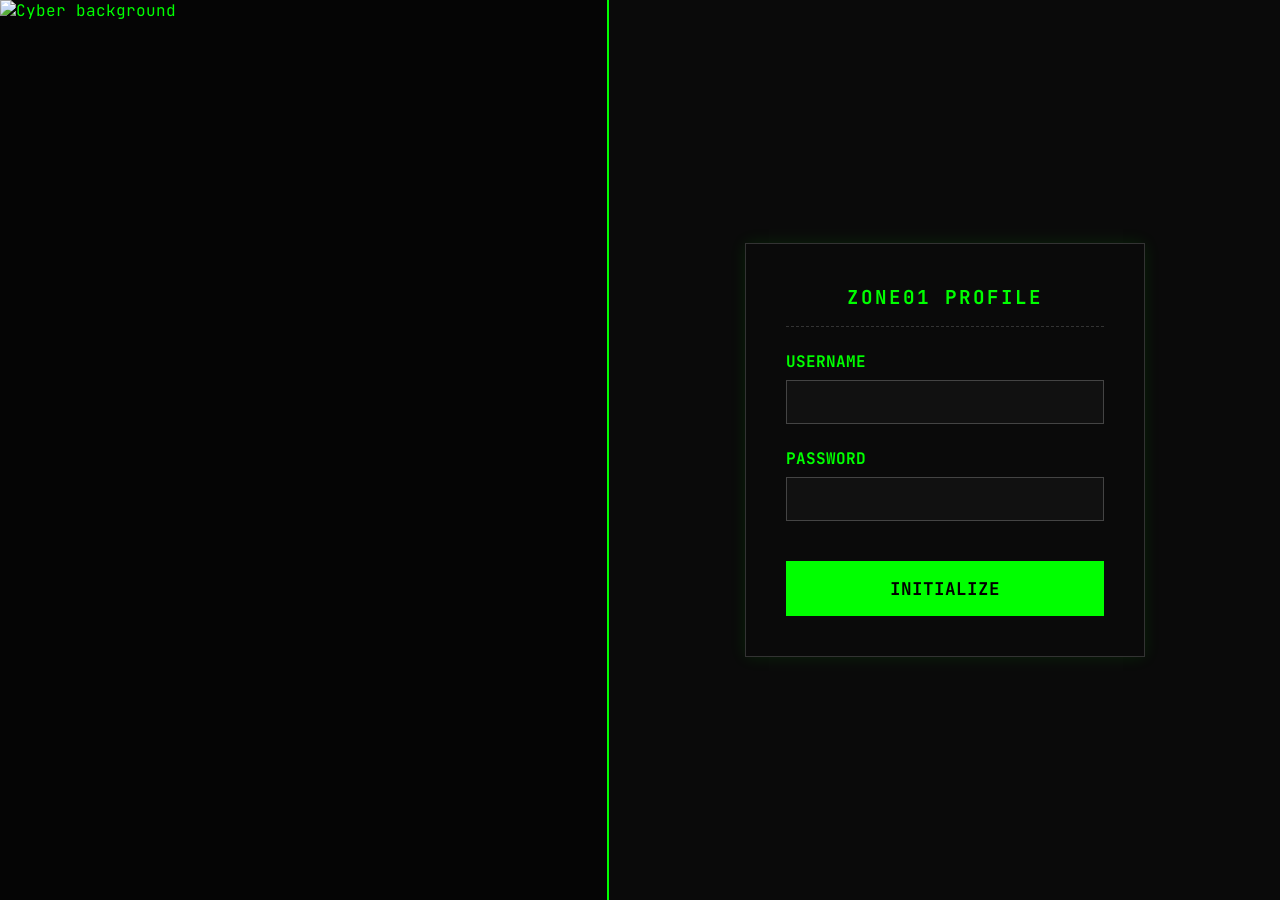
==== index.html @ b2d2d78f "finished the login page" ====
<!doctype html>
<html lang="en">
  <head>
    <meta charset="UTF-8" />
    <meta name="viewport" content="width=device-width, initial-scale=1.0" />
    <title>Z01 - Login</title>
    <link rel="stylesheet" href="./assets/css/styles.css" />
  </head>
  <body class="login-page">
    
    <div class="split left-side">
      <img src="https://i.pinimg.com/736x/4c/0c/29/4c0c2953b61924d3c32881ec42c79807.jpg" alt="Cyber background" class="responsive-image" />
    </div>

    <div class="split right-side">
      <div class="login-container">
        
        <h2>Zone01 Profile</h2>
        <form action="#" method="POST">
          <div class="input-group">
            <label for="username">USERNAME</label>
            <input
              type="text"
              id="username"
              name="username"
              required
              autocomplete="off"
            />
          </div>
          <div class="input-group">
            <label for="password">PASSWORD</label>
            <input type="password" id="password" name="password" required />
          </div>
          <button type="submit">Initialize</button>
        </form>
      </div>
    </div>

    <script src="./assets/js/auth.js"></script>
  </body>
</html>
---- assets/css/styles.css ----
@import url("https://fonts.googleapis.com/css2?family=DM+Sans:ital,opsz,wght@0,9..40,400;0,9..40,500;0,9..40,700;1,9..40,400&family=JetBrains+Mono:ital,wght@0,400;0,500;0,700;1,400&display=swap");

* {
  box-sizing: border-box;
  margin: 0;
  padding: 0;
}

body {
  font-family: "JetBrains Mono", "Courier New", Courier, monospace;
  background-color: #0a0a0a;
  color: #00ff00;
  min-height: 100vh;
}


.login-page {
  display: flex;
  height: 100vh;
  overflow: hidden;
}

.split {
  flex: 1;
  display: flex;
  align-items: center;
  justify-content: center;
}


.left-side {
  background-color: #050505;
  border-right: 2px solid #00ff00;
}

.responsive-image {
  width: 100%;
  height: 100%;
  object-fit: cover; 
  display: block;
}

.right-side {
  background-color: #0a0a0a;
  padding: 2rem;
}

.login-container {
  width: 100%;
  max-width: 400px;
  padding: 2.5rem;
  border: 1px solid #333;
  box-shadow: 0 0 15px rgba(0, 255, 0, 0.1);
  display: flex;
  flex-direction: column;
}

.login-container h1 {
  font-size: 1.8rem;
  text-align: center;
  margin-bottom: 0.2rem;
  color: #fff;
}

.login-container .subtitle {
  text-align: center;
  margin-bottom: 2rem;
  color: #777;
  font-size: 0.9rem;
}

.login-container h2 {
  margin-bottom: 1.5rem;
  font-size: 1.2rem;
  text-transform: uppercase;
  letter-spacing: 2px;
  text-align: center;
  border-bottom: 1px dashed #333;
  padding-bottom: 1rem;
}

.input-group {
  margin-bottom: 1.5rem;
}

.input-group label {
  display: block;
  margin-bottom: 0.5rem;
  font-weight: bold;
}

.input-group input {
  width: 100%;
  padding: 0.75rem;
  background-color: #111;
  border: 1px solid #444;
  color: #00ff00;
  font-family: inherit;
  outline: none;
  transition: border-color 0.3s, box-shadow 0.3s;
}

.input-group input:focus {
  border-color: #00ff00;
  box-shadow: 0 0 8px rgba(0, 255, 0, 0.3);
}

button {
  width: 100%;
  padding: 1rem;
  background-color: #00ff00;
  color: #000;
  border: none;
  font-family: inherit;
  font-size: 1.1rem;
  font-weight: bold;
  cursor: pointer;
  text-transform: uppercase;
  transition: background-color 0.3s;
  margin-top: 1rem;
}

button:hover {
  background-color: #00cc00;
}


@media (max-width: 768px) {
  .login-page {
    flex-direction: column;
    overflow-y: auto;
  }
  .left-side {
    border-right: none;
    border-bottom: 2px solid #00ff00;
    flex: none;
    height: 30vh; 
  }
  .right-side {
    flex: 1;
    align-items: flex-start; 
  }
}
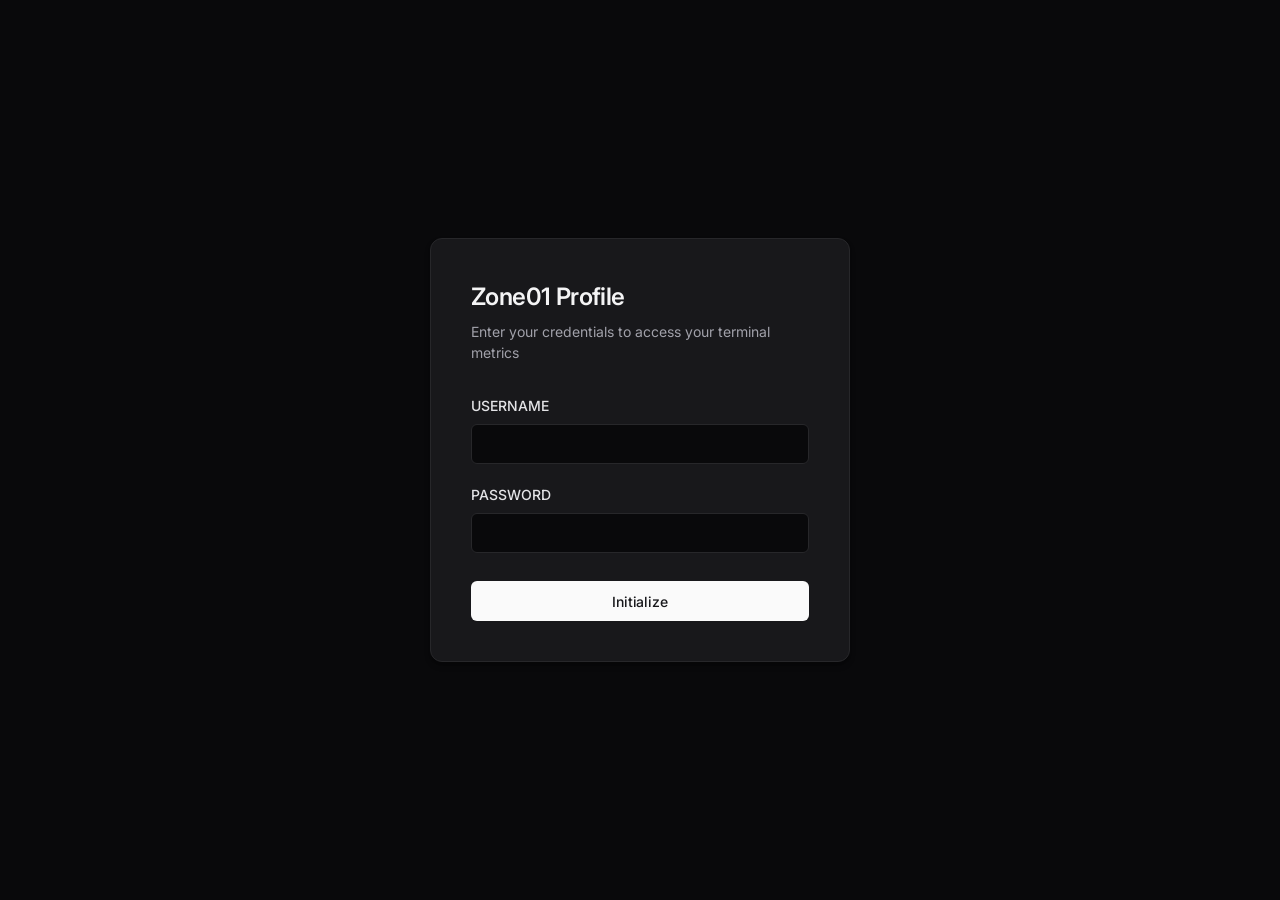
==== commit 38fd6e94: "chnage  the style  of the UI" ====
--- a/index.html
+++ b/index.html
@@ -7,16 +7,11 @@
     <link rel="stylesheet" href="./assets/css/styles.css" />
   </head>
   <body class="login-page">
-    
-    <div class="split left-side">
-      <img src="https://i.pinimg.com/736x/4c/0c/29/4c0c2953b61924d3c32881ec42c79807.jpg" alt="Cyber background" class="responsive-image" />
-    </div>
-
     <div class="split right-side">
       <div class="login-container">
         
         <h2>Zone01 Profile</h2>
-        <form action="#" method="POST">
+        <form id="login-form">
           <div class="input-group">
             <label for="username">USERNAME</label>
             <input
@@ -29,8 +24,9 @@
           </div>
           <div class="input-group">
             <label for="password">PASSWORD</label>
-            <input type="password" id="password" name="password" required />
+            <input type="password" id="password" name="password" autocomplete="current-password" required />
           </div>
+          <p id="login-error" class="error-message"></p>
           <button type="submit">Initialize</button>
         </form>
       </div>
--- a/assets/css/styles.css
+++ b/assets/css/styles.css
@@ -1,4 +1,19 @@
-@import url("https://fonts.googleapis.com/css2?family=DM+Sans:ital,opsz,wght@0,9..40,400;0,9..40,500;0,9..40,700;1,9..40,400&family=JetBrains+Mono:ital,wght@0,400;0,500;0,700;1,400&display=swap");
+@import url("https://fonts.googleapis.com/css2?family=Inter:wght@300;400;500;600;700&family=JetBrains+Mono:wght@400;500;600;700&display=swap");
+
+:root {
+  --background: #09090b;
+  --foreground: #f4f4f5;
+  --card: #18181b;
+  --card-subtle: #121215;
+  --border: #27272a;
+  --input: #27272a;
+  --ring: #71717a;
+  --primary: #fafafa;
+  --primary-foreground: #18181b;
+  --muted-foreground: #a1a1aa;
+  --radius: 0.75rem;
+  --radius-sm: 0.375rem;
+}
 
 * {
   box-sizing: border-box;
@@ -6,17 +21,44 @@
   padding: 0;
 }
 
+html {
+  color-scheme: dark;
+  background-color: var(--background);
+}
+
 body {
-  font-family: "JetBrains Mono", "Courier New", Courier, monospace;
-  background-color: #0a0a0a;
-  color: #00ff00;
+  font-family: 'Inter', -apple-system, BlinkMacSystemFont, "Segoe UI", Roboto, sans-serif;
+  background-color: var(--background);
+  color: var(--foreground);
   min-height: 100vh;
-}
-
+  -webkit-font-smoothing: antialiased;
+  -moz-osx-font-smoothing: grayscale;
+  line-height: 1.5;
+}
+
+::-webkit-scrollbar {
+  width: 6px;
+  height: 6px;
+}
+
+::-webkit-scrollbar-track {
+  background: transparent;
+}
+
+::-webkit-scrollbar-thumb {
+  background: #27272a;
+  border-radius: 9999px;
+}
+
+::-webkit-scrollbar-thumb:hover {
+  background: #3f3f46;
+}
 
 .login-page {
   display: flex;
+  min-height: 100vh;
   height: 100vh;
+  background-color: var(--background);
   overflow: hidden;
 }
 
@@ -25,119 +67,653 @@
   display: flex;
   align-items: center;
   justify-content: center;
-}
-
+  position: relative;
+  min-width: 0;
+}
 
 .left-side {
-  background-color: #050505;
-  border-right: 2px solid #00ff00;
+  background-color: #030304;
+  border-right: 1px solid var(--border);
+  position: relative;
+  overflow: hidden;
+  height: 100%;
+  min-height: 100%;
+}
+
+.left-side::after {
+  content: "";
+  position: absolute;
+  inset: 0;
+  background: linear-gradient(135deg, rgba(9, 9, 11, 0.7) 0%, rgba(9, 9, 11, 0.4) 50%, rgba(9, 9, 11, 0.85) 100%),
+              radial-gradient(circle at center, transparent 40%, rgba(9, 9, 11, 0.9) 100%);
+  pointer-events: none;
+  z-index: 1;
 }
 
 .responsive-image {
+  position: absolute;
+  top: 0;
+  left: 0;
   width: 100%;
   height: 100%;
-  object-fit: cover; 
+  object-fit: cover;
+  object-position: center;
   display: block;
+  filter: grayscale(25%) contrast(110%);
+  z-index: 0;
 }
 
 .right-side {
-  background-color: #0a0a0a;
-  padding: 2rem;
+  background-color: var(--background);
+  padding: 2.5rem 1.5rem;
+  display: flex;
+  align-items: center;
+  justify-content: center;
+  overflow-y: auto;
 }
 
 .login-container {
   width: 100%;
-  max-width: 400px;
+  max-width: 420px;
   padding: 2.5rem;
-  border: 1px solid #333;
-  box-shadow: 0 0 15px rgba(0, 255, 0, 0.1);
+  background-color: var(--card);
+  border: 1px solid var(--border);
+  border-radius: var(--radius);
+  box-shadow: 0 4px 6px -1px rgba(0, 0, 0, 0.3), 0 2px 4px -2px rgba(0, 0, 0, 0.2);
   display: flex;
   flex-direction: column;
 }
 
 .login-container h1 {
-  font-size: 1.8rem;
-  text-align: center;
-  margin-bottom: 0.2rem;
-  color: #fff;
+  font-size: 1.5rem;
+  font-weight: 600;
+  text-align: left;
+  margin-bottom: 0.375rem;
+  color: var(--foreground);
+  letter-spacing: -0.025em;
 }
 
 .login-container .subtitle {
-  text-align: center;
-  margin-bottom: 2rem;
-  color: #777;
-  font-size: 0.9rem;
+  text-align: left;
+  margin-bottom: 1.75rem;
+  color: var(--muted-foreground);
+  font-size: 0.875rem;
 }
 
 .login-container h2 {
+  margin-bottom: 0.5rem;
+  font-size: 1.5rem;
+  font-weight: 600;
+  text-transform: none;
+  letter-spacing: -0.025em;
+  text-align: left;
+  border-bottom: none;
+  padding-bottom: 0;
+  color: var(--foreground);
+}
+
+.login-container h2::after {
+  content: "Enter your credentials to access your terminal metrics";
+  display: block;
+  font-size: 0.875rem;
+  font-weight: 400;
+  color: var(--muted-foreground);
+  margin-top: 0.375rem;
   margin-bottom: 1.5rem;
-  font-size: 1.2rem;
-  text-transform: uppercase;
-  letter-spacing: 2px;
-  text-align: center;
-  border-bottom: 1px dashed #333;
-  padding-bottom: 1rem;
+  letter-spacing: normal;
+  text-transform: none;
 }
 
 .input-group {
-  margin-bottom: 1.5rem;
+  margin-bottom: 1.25rem;
 }
 
 .input-group label {
   display: block;
   margin-bottom: 0.5rem;
-  font-weight: bold;
+  font-size: 0.875rem;
+  font-weight: 500;
+  color: #e4e4e7;
+  text-transform: none;
+  letter-spacing: normal;
 }
 
 .input-group input {
   width: 100%;
-  padding: 0.75rem;
-  background-color: #111;
-  border: 1px solid #444;
-  color: #00ff00;
+  height: 2.5rem;
+  padding: 0.5rem 0.875rem;
+  background-color: var(--background);
+  border: 1px solid var(--border);
+  border-radius: var(--radius-sm);
+  color: var(--foreground);
   font-family: inherit;
+  font-size: 0.875rem;
   outline: none;
-  transition: border-color 0.3s, box-shadow 0.3s;
+  transition: border-color 0.15s ease, box-shadow 0.15s ease;
+}
+
+.input-group input::placeholder {
+  color: #71717a;
 }
 
 .input-group input:focus {
-  border-color: #00ff00;
-  box-shadow: 0 0 8px rgba(0, 255, 0, 0.3);
-}
-
-button {
-  width: 100%;
-  padding: 1rem;
-  background-color: #00ff00;
-  color: #000;
+  border-color: var(--ring);
+  box-shadow: 0 0 0 1px var(--ring);
+}
+
+.error-message {
+  color: #f87171;
+  background-color: rgba(239, 68, 68, 0.1);
+  border: 1px solid rgba(239, 68, 68, 0.25);
+  border-radius: var(--radius-sm);
+  font-size: 0.875rem;
+  font-weight: 500;
+  padding: 0.75rem 1rem;
+  margin-bottom: 1.25rem;
+  text-align: left;
+  display: none;
+  line-height: 1.4;
+}
+
+button[type="submit"],
+.login-container button {
+  width: 100%;
+  height: 2.5rem;
+  padding: 0 1rem;
+  background-color: var(--primary);
+  color: var(--primary-foreground);
   border: none;
+  border-radius: var(--radius-sm);
   font-family: inherit;
-  font-size: 1.1rem;
-  font-weight: bold;
+  font-size: 0.875rem;
+  font-weight: 500;
   cursor: pointer;
-  text-transform: uppercase;
-  transition: background-color 0.3s;
-  margin-top: 1rem;
-}
-
-button:hover {
-  background-color: #00cc00;
-}
-
+  text-transform: none;
+  letter-spacing: -0.01em;
+  transition: background-color 0.15s ease, transform 0.05s ease;
+  margin-top: 0.5rem;
+  box-shadow: 0 1px 2px 0 rgba(0, 0, 0, 0.05);
+  display: inline-flex;
+  align-items: center;
+  justify-content: center;
+}
+
+button[type="submit"]:hover,
+.login-container button:hover {
+  background-color: #e4e4e7;
+}
+
+button[type="submit"]:active,
+.login-container button:active {
+  transform: scale(0.99);
+}
+
+.profile-page {
+  background-color: var(--background);
+  color: var(--foreground);
+  font-family: 'Inter', -apple-system, BlinkMacSystemFont, "Segoe UI", Roboto, sans-serif;
+  display: flex;
+  justify-content: center;
+  align-items: flex-start;
+  min-height: 100vh;
+  margin: 0;
+  padding: 2.5rem 1.5rem;
+}
+
+.terminal-layout {
+  display: flex;
+  flex-direction: row;
+  gap: 1.75rem;
+  width: 100%;
+  max-width: 1240px;
+  background-color: transparent;
+  border: none;
+  box-shadow: none;
+}
+
+.terminal-sidebar {
+  width: 310px;
+  flex-shrink: 0;
+  background-color: var(--card);
+  border: 1px solid var(--border);
+  border-radius: var(--radius);
+  padding: 1.75rem 1.5rem;
+  display: flex;
+  flex-direction: column;
+  box-shadow: 0 1px 3px 0 rgba(0, 0, 0, 0.2);
+  height: fit-content;
+}
+
+.id-badge {
+  text-align: center;
+  margin-bottom: 1.75rem;
+  padding-bottom: 1.5rem;
+  border-bottom: 1px solid var(--border);
+}
+
+.avatar-placeholder {
+  width: 100px;
+  height: 100px;
+  margin: 0 auto 1.25rem;
+  border: 2px solid var(--border);
+  border-radius: 9999px;
+  display: flex;
+  align-items: center;
+  justify-content: center;
+  background: var(--card-subtle);
+  overflow: hidden;
+  box-shadow: 0 4px 6px -1px rgba(0, 0, 0, 0.3);
+}
+
+#avatar-profile {
+  width: 100%;
+  height: 100%;
+  object-fit: cover;
+  border-radius: 9999px;
+}
+
+.user-name {
+  font-size: 1.25rem;
+  font-weight: 600;
+  color: var(--foreground);
+  margin-bottom: 0.25rem;
+  text-transform: none;
+  letter-spacing: -0.02em;
+}
+
+.user-role {
+  font-size: 0.8125rem;
+  color: var(--muted-foreground);
+  margin-bottom: 0.25rem;
+}
+
+#user-login {
+  font-family: 'JetBrains Mono', monospace;
+  font-size: 0.8125rem;
+  color: #a1a1aa;
+}
+
+#user-email {
+  font-size: 0.75rem;
+  color: #71717a;
+  margin-bottom: 1rem;
+}
+
+.status-indicator {
+  display: inline-flex;
+  align-items: center;
+  justify-content: center;
+  gap: 7px;
+  font-size: 0.75rem;
+  font-weight: 500;
+  color: #34d399;
+  background-color: rgba(16, 185, 129, 0.1);
+  border: 1px solid rgba(16, 185, 129, 0.2);
+  border-radius: 9999px;
+  padding: 0.35rem 0.75rem;
+}
+
+.dot {
+  width: 7px;
+  height: 7px;
+  background-color: #10b981;
+  border-radius: 50%;
+  box-shadow: 0 0 8px rgba(16, 185, 129, 0.6);
+  animation: pulse-dot 2s cubic-bezier(0.4, 0, 0.6, 1) infinite;
+}
+
+@keyframes pulse-dot {
+  0%, 100% {
+    opacity: 1;
+    transform: scale(1);
+  }
+  50% {
+    opacity: 0.4;
+    transform: scale(0.9);
+  }
+}
+
+.sidebar-nav {
+  display: flex;
+  flex-direction: column;
+  gap: 0.625rem;
+  flex-grow: 1;
+}
+
+.nav-item {
+  display: flex;
+  justify-content: space-between;
+  align-items: center;
+  padding: 0.75rem 1rem;
+  background-color: var(--card-subtle);
+  border: 1px solid var(--border);
+  border-radius: var(--radius-sm);
+  transition: background-color 0.15s ease, border-color 0.15s ease;
+}
+
+.nav-item:hover {
+  background-color: #27272a;
+  border-color: #3f3f46;
+}
+
+.nav-label {
+  color: var(--muted-foreground);
+  font-size: 0.8125rem;
+  font-weight: 500;
+}
+
+.nav-value {
+  font-weight: 600;
+  color: var(--foreground);
+  font-family: 'JetBrains Mono', monospace;
+  font-size: 0.875rem;
+}
+
+#current-level {
+  color: #60a5fa;
+}
+
+#total-xp {
+  color: #34d399;
+}
+
+#audit-ratio {
+  color: #fafafa;
+}
+
+.nav-btn.logout {
+  width: 100%;
+  height: 2.5rem;
+  background-color: rgba(239, 68, 68, 0.08);
+  border: 1px solid rgba(239, 68, 68, 0.25);
+  color: #f87171;
+  text-align: center;
+  padding: 0 1rem;
+  font-size: 0.8125rem;
+  font-weight: 500;
+  cursor: pointer;
+  transition: all 0.15s ease;
+  margin-top: 1.5rem;
+  border-radius: var(--radius-sm);
+  display: flex;
+  align-items: center;
+  justify-content: center;
+  gap: 0.5rem;
+  font-family: inherit;
+}
+
+.nav-btn.logout:hover {
+  background-color: rgba(239, 68, 68, 0.2);
+  border-color: rgba(239, 68, 68, 0.6);
+  color: #fca5a5;
+}
+
+.terminal-main {
+  flex: 1;
+  min-width: 0;
+  padding: 0;
+  display: flex;
+  flex-direction: column;
+  gap: 1.5rem;
+}
+
+.cli-header {
+  font-size: 0.875rem;
+  background-color: var(--card);
+  border: 1px solid var(--border);
+  border-radius: var(--radius-sm);
+  padding: 0.75rem 1.25rem;
+  margin-bottom: 0;
+  font-family: 'JetBrains Mono', monospace;
+  color: var(--muted-foreground);
+  display: flex;
+  align-items: center;
+  gap: 0.5rem;
+}
+
+.prompt {
+  color: #38bdf8;
+  font-weight: 600;
+  margin-right: 4px;
+}
+
+.data-stream {
+  display: flex;
+  flex-direction: column;
+  gap: 1.5rem;
+}
+
+.terminal-window {
+  border: 1px solid var(--border);
+  background-color: var(--card);
+  border-radius: var(--radius);
+  overflow: hidden;
+  box-shadow: 0 1px 3px 0 rgba(0, 0, 0, 0.2);
+  transition: border-color 0.15s ease;
+}
+
+.terminal-window:hover {
+  border-color: #3f3f46;
+}
+
+.terminal-top-bar {
+  background-color: var(--card-subtle);
+  border-bottom: 1px solid var(--border);
+  padding: 1rem 1.5rem;
+  font-size: 0.9375rem;
+  font-weight: 600;
+  font-family: 'Inter', sans-serif;
+  color: var(--foreground);
+  letter-spacing: -0.01em;
+  text-transform: capitalize;
+  display: flex;
+  align-items: center;
+  justify-content: space-between;
+}
+
+.terminal-body {
+  padding: 1.5rem;
+  display: flex;
+  justify-content: center;
+  align-items: center;
+  min-height: 240px;
+  background-color: transparent;
+  color: var(--foreground);
+  font-family: 'Inter', sans-serif;
+}
+
+.graph-container svg {
+  width: 100%;
+  height: 100%;
+  max-height: 320px;
+  font-family: 'Inter', sans-serif;
+}
+
+#skills-graph-container {
+  overflow-y: auto;
+  align-items: flex-start;
+  padding: 1.25rem 1.5rem;
+}
+
+#skills-graph-container svg text {
+  font-family: 'Inter', sans-serif !important;
+}
+
+#skills-graph-container svg text[fill="#ccc"],
+#skills-graph-container svg text[fill="#ccc"] tspan {
+  fill: #e4e4e7 !important;
+  font-size: 11px !important;
+  font-weight: 500 !important;
+  letter-spacing: 0.05em !important;
+}
+
+#skills-graph-container svg rect[fill="#111"] {
+  fill: #27272a !important;
+  stroke: transparent !important;
+  rx: 4px !important;
+  ry: 4px !important;
+}
+
+#skills-graph-container svg rect[fill="#00ff00"] {
+  fill: #3b82f6 !important;
+  rx: 4px !important;
+  ry: 4px !important;
+  transition: fill 0.2s ease, opacity 0.2s ease;
+}
+
+#skills-graph-container svg rect[fill="#00ff00"]:hover {
+  fill: #60a5fa !important;
+}
+
+#skills-graph-container svg text[fill="#00ff00"] {
+  fill: #a1a1aa !important;
+  font-family: 'JetBrains Mono', monospace !important;
+  font-size: 11px !important;
+  font-weight: 600 !important;
+}
+
+#audit-graph-container svg {
+  max-width: 260px;
+  max-height: 260px;
+}
+
+#audit-graph-container svg circle[stroke="#ff3333"] {
+  stroke: #ef4444 !important;
+  stroke-width: 22 !important;
+}
+
+#audit-graph-container svg circle[stroke="#00ff00"] {
+  stroke: #10b981 !important;
+  stroke-width: 22 !important;
+  stroke-linecap: round !important;
+}
+
+#audit-graph-container svg text[fill="#fff"] {
+  fill: #fafafa !important;
+  font-family: 'Inter', sans-serif !important;
+  font-size: 28px !important;
+  font-weight: 700 !important;
+  letter-spacing: -0.02em !important;
+}
+
+#audit-graph-container svg text[fill="#777"] {
+  fill: #a1a1aa !important;
+  font-family: 'Inter', sans-serif !important;
+  font-size: 12px !important;
+  font-weight: 500 !important;
+}
+
+#transaction-graph-container {
+  display: block;
+  width: 100%;
+  padding: 0.75rem 1.25rem;
+}
+
+#transaction-graph-container > div {
+  width: 100% !important;
+  font-family: 'Inter', sans-serif !important;
+}
+
+#transaction-graph-container > div > div {
+  border-bottom: 1px solid var(--border) !important;
+  padding: 0.875rem 0.5rem !important;
+  border-radius: var(--radius-sm) !important;
+  transition: background-color 0.15s ease !important;
+  font-family: 'Inter', sans-serif !important;
+  font-size: 0.875rem !important;
+  display: flex !important;
+  justify-content: space-between !important;
+  align-items: center !important;
+}
+
+#transaction-graph-container > div > div:hover {
+  background-color: var(--card-subtle) !important;
+}
+
+#transaction-graph-container span[style*="#555"],
+#transaction-graph-container span[style*="rgb(85, 85, 85)"] {
+  color: #71717a !important;
+  font-family: 'JetBrains Mono', monospace !important;
+  font-size: 0.75rem !important;
+}
+
+#transaction-graph-container span[style*="#ccc"],
+#transaction-graph-container span[style*="rgb(204, 204, 204)"] {
+  color: var(--foreground) !important;
+  font-size: 0.875rem !important;
+  font-weight: 500 !important;
+}
+
+#transaction-graph-container div[style*="#00ff00"],
+#transaction-graph-container div[style*="rgb(0, 255, 0)"] {
+  color: #34d399 !important;
+  background-color: rgba(16, 185, 129, 0.1) !important;
+  border: 1px solid rgba(16, 185, 129, 0.2) !important;
+  padding: 0.25rem 0.625rem !important;
+  border-radius: 9999px !important;
+  font-family: 'JetBrains Mono', monospace !important;
+  font-size: 0.75rem !important;
+  font-weight: 600 !important;
+}
+
+.graph-container p[style*="#00ff00"] {
+  color: var(--muted-foreground) !important;
+  font-size: 0.875rem !important;
+  font-family: 'Inter', sans-serif !important;
+}
+
+@media (max-width: 900px) {
+  .terminal-layout {
+    flex-direction: column;
+  }
+  .terminal-sidebar {
+    width: 100%;
+  }
+}
 
 @media (max-width: 768px) {
   .login-page {
     flex-direction: column;
+    min-height: 100vh;
+    height: auto;
     overflow-y: auto;
   }
   .left-side {
+    width: 100%;
+    height: 220px;
+    min-height: 220px;
+    flex: none;
     border-right: none;
-    border-bottom: 2px solid #00ff00;
-    flex: none;
-    height: 30vh; 
+    border-bottom: 1px solid var(--border);
   }
   .right-side {
     flex: 1;
-    align-items: flex-start; 
+    width: 100%;
+    align-items: center;
+    justify-content: center;
+    padding: 2rem 1rem;
+  }
+  .login-container {
+    padding: 1.5rem;
+    max-width: 100%;
+  }
+  .profile-page {
+    padding: 1rem;
+  }
+}
+
+@media (max-width: 480px) {
+  .left-side {
+    height: 160px;
+    min-height: 160px;
+  }
+  .login-container {
+    padding: 1.25rem;
+  }
+}
+
+@media (max-height: 550px) and (max-width: 900px) {
+  .left-side {
+    display: none;
   }
 }
